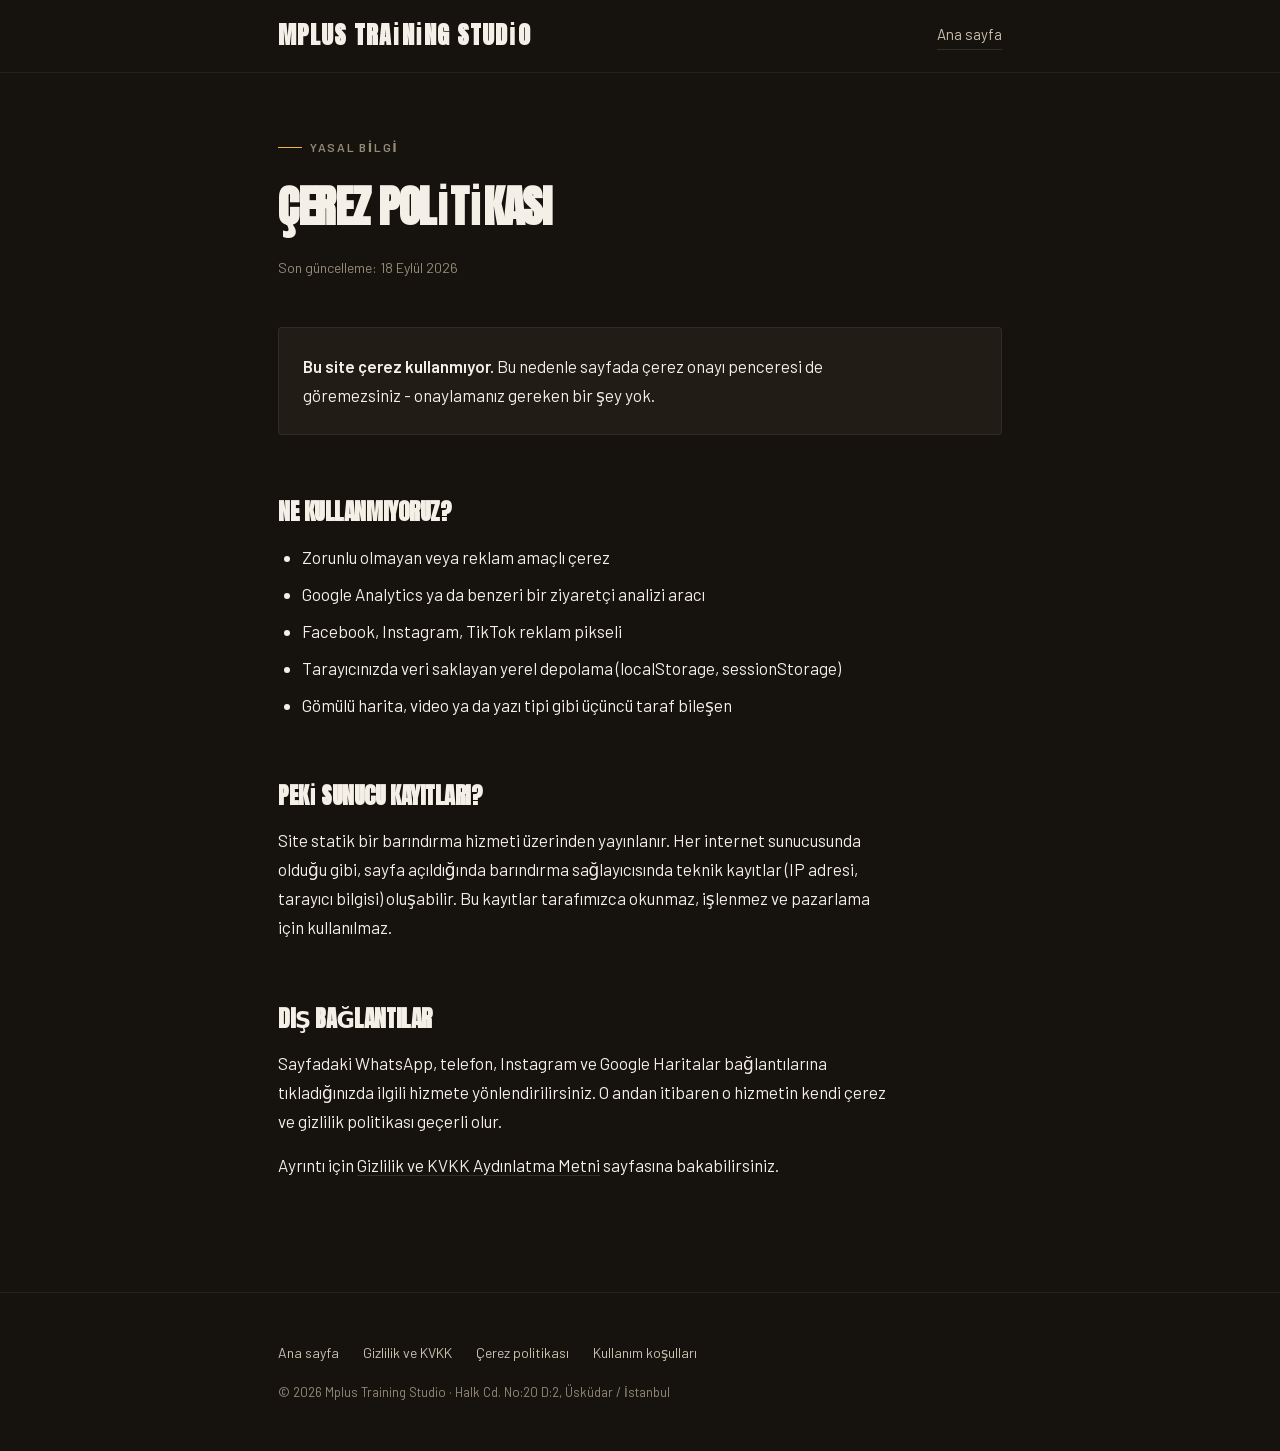
==== cerez-politikasi.html @ 1c832f1d "Mplus Training Studio: yeni tasarım, doğrulanmış iletişim bilgileriyle Co-Authored-By: Claude Sonnet" ====
<!doctype html>
<html lang="tr">
<head>
<meta charset="utf-8">
<meta name="viewport" content="width=device-width, initial-scale=1">
<title>Çerez Politikası - Mplus Training Studio</title>
<meta name="description" content="Mplus Training Studio çerez politikası. Bu sitede çerez, analiz aracı ve reklam pikseli kullanılmamaktadır.">
<meta name="theme-color" content="#F6F2EC">
<meta name="robots" content="index, follow">
<link rel="preload" href="assets/fonts/barlow-400-latin.woff2" as="font" type="font/woff2" crossorigin>
<link rel="stylesheet" href="assets/legal.css">
</head>
<body>
<header class="nav">
  <div class="wrap nav__inner">
    <a class="mark" href="index.html">
      <span class="mark__name" translate="no">Mplus Training Studio</span>
    </a>
    <a class="back" href="index.html">Ana sayfa</a>
  </div>
</header>
<main>
  <div class="wrap">
    <p class="eyebrow">Yasal bilgi</p>
    <h1>Çerez politikası</h1>
    <p class="updated">Son güncelleme: 18 Eylül 2026</p>

    <div class="callout">
      <p><strong>Bu site çerez kullanmıyor.</strong> Bu nedenle sayfada çerez onayı penceresi
      de göremezsiniz - onaylamanız gereken bir şey yok.</p>
    </div>

    <h2>Ne kullanmıyoruz?</h2>
    <ul>
      <li>Zorunlu olmayan veya reklam amaçlı çerez</li>
      <li>Google Analytics ya da benzeri bir ziyaretçi analizi aracı</li>
      <li>Facebook, Instagram, TikTok reklam pikseli</li>
      <li>Tarayıcınızda veri saklayan yerel depolama (localStorage, sessionStorage)</li>
      <li>Gömülü harita, video ya da yazı tipi gibi üçüncü taraf bileşen</li>
    </ul>

    <h2>Peki sunucu kayıtları?</h2>
    <p>
      Site statik bir barındırma hizmeti üzerinden yayınlanır. Her internet sunucusunda olduğu
      gibi, sayfa açıldığında barındırma sağlayıcısında teknik kayıtlar (IP adresi, tarayıcı
      bilgisi) oluşabilir. Bu kayıtlar tarafımızca okunmaz, işlenmez ve pazarlama için
      kullanılmaz.
    </p>

    <h2>Dış bağlantılar</h2>
    <p>
      Sayfadaki WhatsApp, telefon, Instagram ve Google Haritalar bağlantılarına tıkladığınızda
      ilgili hizmete yönlendirilirsiniz. O andan itibaren o hizmetin kendi çerez ve gizlilik
      politikası geçerli olur.
    </p>
    <p>Ayrıntı için <a href="gizlilik.html">Gizlilik ve KVKK Aydınlatma Metni</a> sayfasına bakabilirsiniz.</p>

  </div>
</main>
<footer class="foot">
  <div class="wrap">
    <div class="foot__links">
      <a href="index.html">Ana sayfa</a>
      <a href="gizlilik.html">Gizlilik ve KVKK</a>
      <a href="cerez-politikasi.html">Çerez politikası</a>
      <a href="kullanim-kosullari.html">Kullanım koşulları</a>
    </div>
    <p>© 2026 Mplus Training Studio · Halk Cd. No:20 D:2, Üsküdar / İstanbul</p>
  </div>
</footer>
</body>
</html>
---- assets/legal.css ----
/* Yasal sayfalar — index.html ile aynı tasarım sistemi */
@font-face{font-family:'Barlow';font-style:normal;font-weight:400;font-display:swap;src:url('fonts/barlow-400-latin.woff2') format('woff2');}
@font-face{font-family:'Barlow';font-style:normal;font-weight:600;font-display:swap;src:url('fonts/barlow-600-latin.woff2') format('woff2');}
@font-face{font-family:'Anton';font-style:normal;font-weight:400;font-display:swap;src:url('fonts/anton-400-latin.woff2') format('woff2');}

:root{
  color-scheme: dark;
  --ink:#F4EFE7; --ink-80:#F4EFE7; --ink-60:#C9BFAF; --ink-40:#948A78;
  --bone:#16130F; --sand:#211C16;
  --line-soft:rgba(244,239,231,.07); --line:rgba(244,239,231,.12);
  --sage-d:#F2B347;
  --s1:8px; --s2:16px; --s3:24px; --s4:32px; --s5:48px; --s6:64px; --s7:96px;
  --serif:'Anton','Barlow Condensed',system-ui,sans-serif;
  --sans:'Barlow',system-ui,-apple-system,'Segoe UI',sans-serif;
  --ease:cubic-bezier(.16,1,.3,1);
}
*,*::before,*::after{box-sizing:border-box}
a,button{touch-action:manipulation;-webkit-tap-highlight-color:transparent}
html{-webkit-text-size-adjust:100%}
body{margin:0;background:var(--bone);color:var(--ink-80);font-family:var(--sans);font-size:17px;line-height:1.7;-webkit-font-smoothing:antialiased}
a:focus-visible,button:focus-visible{outline:2px solid var(--sage-d);outline-offset:3px;border-radius:2px}

.wrap{width:100%;max-width:820px;margin-inline:auto;padding-inline:var(--s2)}
@media (min-width:720px){.wrap{padding-inline:var(--s5)}}

.nav{border-bottom:1px solid var(--line-soft);background:var(--bone)}
.nav__inner{display:flex;align-items:center;justify-content:space-between;gap:var(--s3);min-height:72px}
.mark{text-decoration:none;display:block;line-height:1.05}
.mark__name{font-family:var(--serif);font-weight:600;font-size:24px;letter-spacing:.04em;text-transform:uppercase;color:var(--ink)}
.mark__sub{display:block;font-size:10px;letter-spacing:.22em;text-transform:uppercase;color:var(--ink-40);margin-top:3px;font-weight:500}
.nav a.back{font-size:15px;color:var(--ink-60);text-decoration:none;border-bottom:1px solid var(--line);padding-bottom:2px;transition:border-color .2s var(--ease)}
.nav a.back:hover{border-color:var(--ink)}

main{padding-block:var(--s6) var(--s7)}
.eyebrow{font-size:12px;letter-spacing:.14em;text-transform:uppercase;color:var(--ink-40);font-weight:600;margin:0 0 var(--s3);display:flex;align-items:center;gap:var(--s1)}
.eyebrow::before{content:'';width:24px;height:1px;background:var(--sage-d);flex:none}
h1{font-family:var(--serif);font-weight:600;text-transform:uppercase;color:var(--ink);font-size:clamp(2rem,4.6vw,2.75rem);line-height:1.14;letter-spacing:-.03em;margin:0 0 var(--s3);text-wrap:balance}
h2{font-family:var(--serif);font-weight:600;text-transform:uppercase;color:var(--ink);font-size:1.4rem;line-height:1.2;letter-spacing:-.02em;margin:var(--s6) 0 var(--s2);text-wrap:balance}
p,li{margin:0 0 var(--s2);max-width:68ch}
ul{padding-left:var(--s3);margin-bottom:var(--s3)}
li{margin-bottom:var(--s1)}
strong{color:var(--ink);font-weight:600}
.updated{font-size:14px;color:var(--ink-40);margin-bottom:var(--s5)}
.callout{background:var(--sand);border:1px solid var(--line-soft);border-radius:4px;padding:var(--s3);margin:var(--s4) 0}
.callout p:last-child{margin-bottom:0}
address{font-style:normal;color:var(--ink)}
main a{color:var(--ink);text-decoration:none;border-bottom:1px solid var(--line);transition:border-color .2s var(--ease)}
main a:hover{border-color:var(--ink)}

.foot{border-top:1px solid var(--line-soft);padding-block:var(--s5)}
.foot__links{display:flex;flex-wrap:wrap;gap:var(--s3);font-size:14px;margin-bottom:var(--s2)}
.foot a{color:var(--ink-60);text-decoration:none;transition:color .2s var(--ease)}
.foot a:hover{color:var(--ink)}
.foot p{font-size:13px;color:var(--ink-40);margin:0}
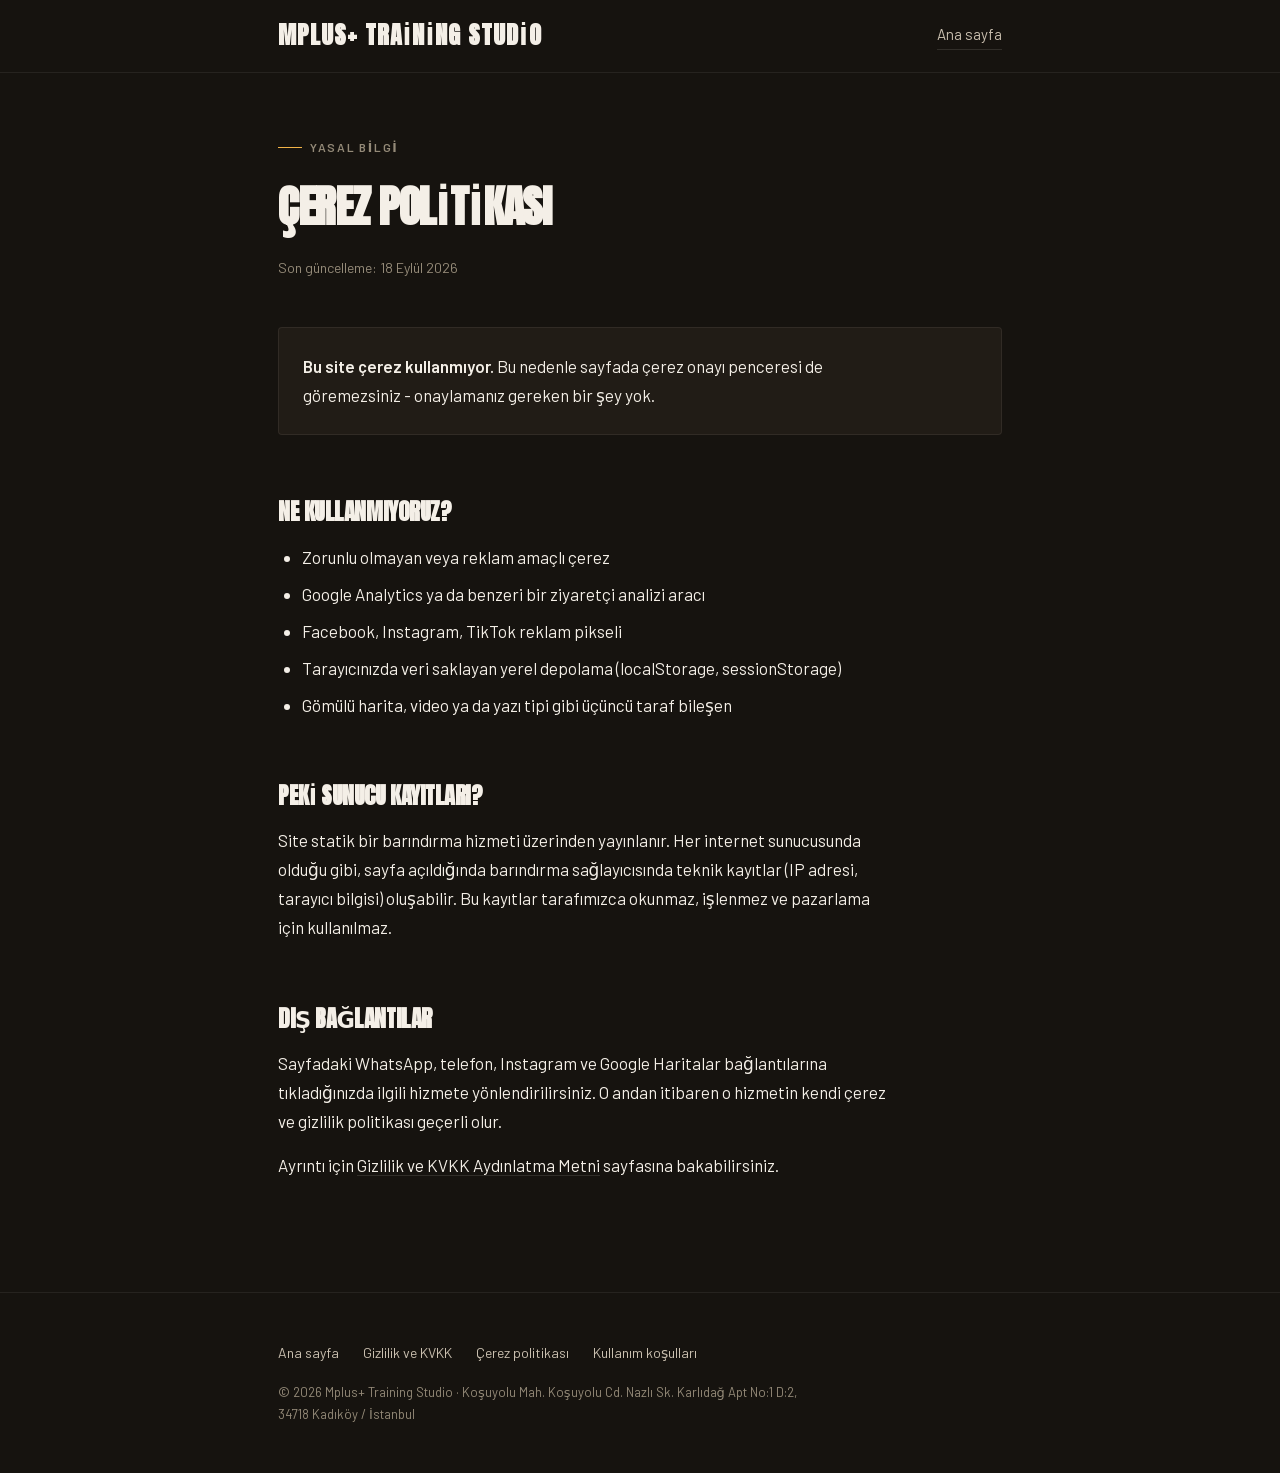
==== commit 561d8021: "Marka adı Mplus+ Training Studio olarak güncellendi; yasal sayfalardaki hatalı adres düzeltildi Co-A" ====
--- a/cerez-politikasi.html
+++ b/cerez-politikasi.html
@@ -3,8 +3,8 @@
 <head>
 <meta charset="utf-8">
 <meta name="viewport" content="width=device-width, initial-scale=1">
-<title>Çerez Politikası - Mplus Training Studio</title>
-<meta name="description" content="Mplus Training Studio çerez politikası. Bu sitede çerez, analiz aracı ve reklam pikseli kullanılmamaktadır.">
+<title>Çerez Politikası - Mplus+ Training Studio</title>
+<meta name="description" content="Mplus+ Training Studio çerez politikası. Bu sitede çerez, analiz aracı ve reklam pikseli kullanılmamaktadır.">
 <meta name="theme-color" content="#F6F2EC">
 <meta name="robots" content="index, follow">
 <link rel="preload" href="assets/fonts/barlow-400-latin.woff2" as="font" type="font/woff2" crossorigin>
@@ -14,7 +14,7 @@
 <header class="nav">
   <div class="wrap nav__inner">
     <a class="mark" href="index.html">
-      <span class="mark__name" translate="no">Mplus Training Studio</span>
+      <span class="mark__name" translate="no">Mplus+ Training Studio</span>
     </a>
     <a class="back" href="index.html">Ana sayfa</a>
   </div>
@@ -65,7 +65,7 @@
       <a href="cerez-politikasi.html">Çerez politikası</a>
       <a href="kullanim-kosullari.html">Kullanım koşulları</a>
     </div>
-    <p>© 2026 Mplus Training Studio · Halk Cd. No:20 D:2, Üsküdar / İstanbul</p>
+    <p>© 2026 Mplus+ Training Studio · Koşuyolu Mah. Koşuyolu Cd. Nazlı Sk. Karlıdağ Apt No:1 D:2, 34718 Kadıköy / İstanbul</p>
   </div>
 </footer>
 </body>
